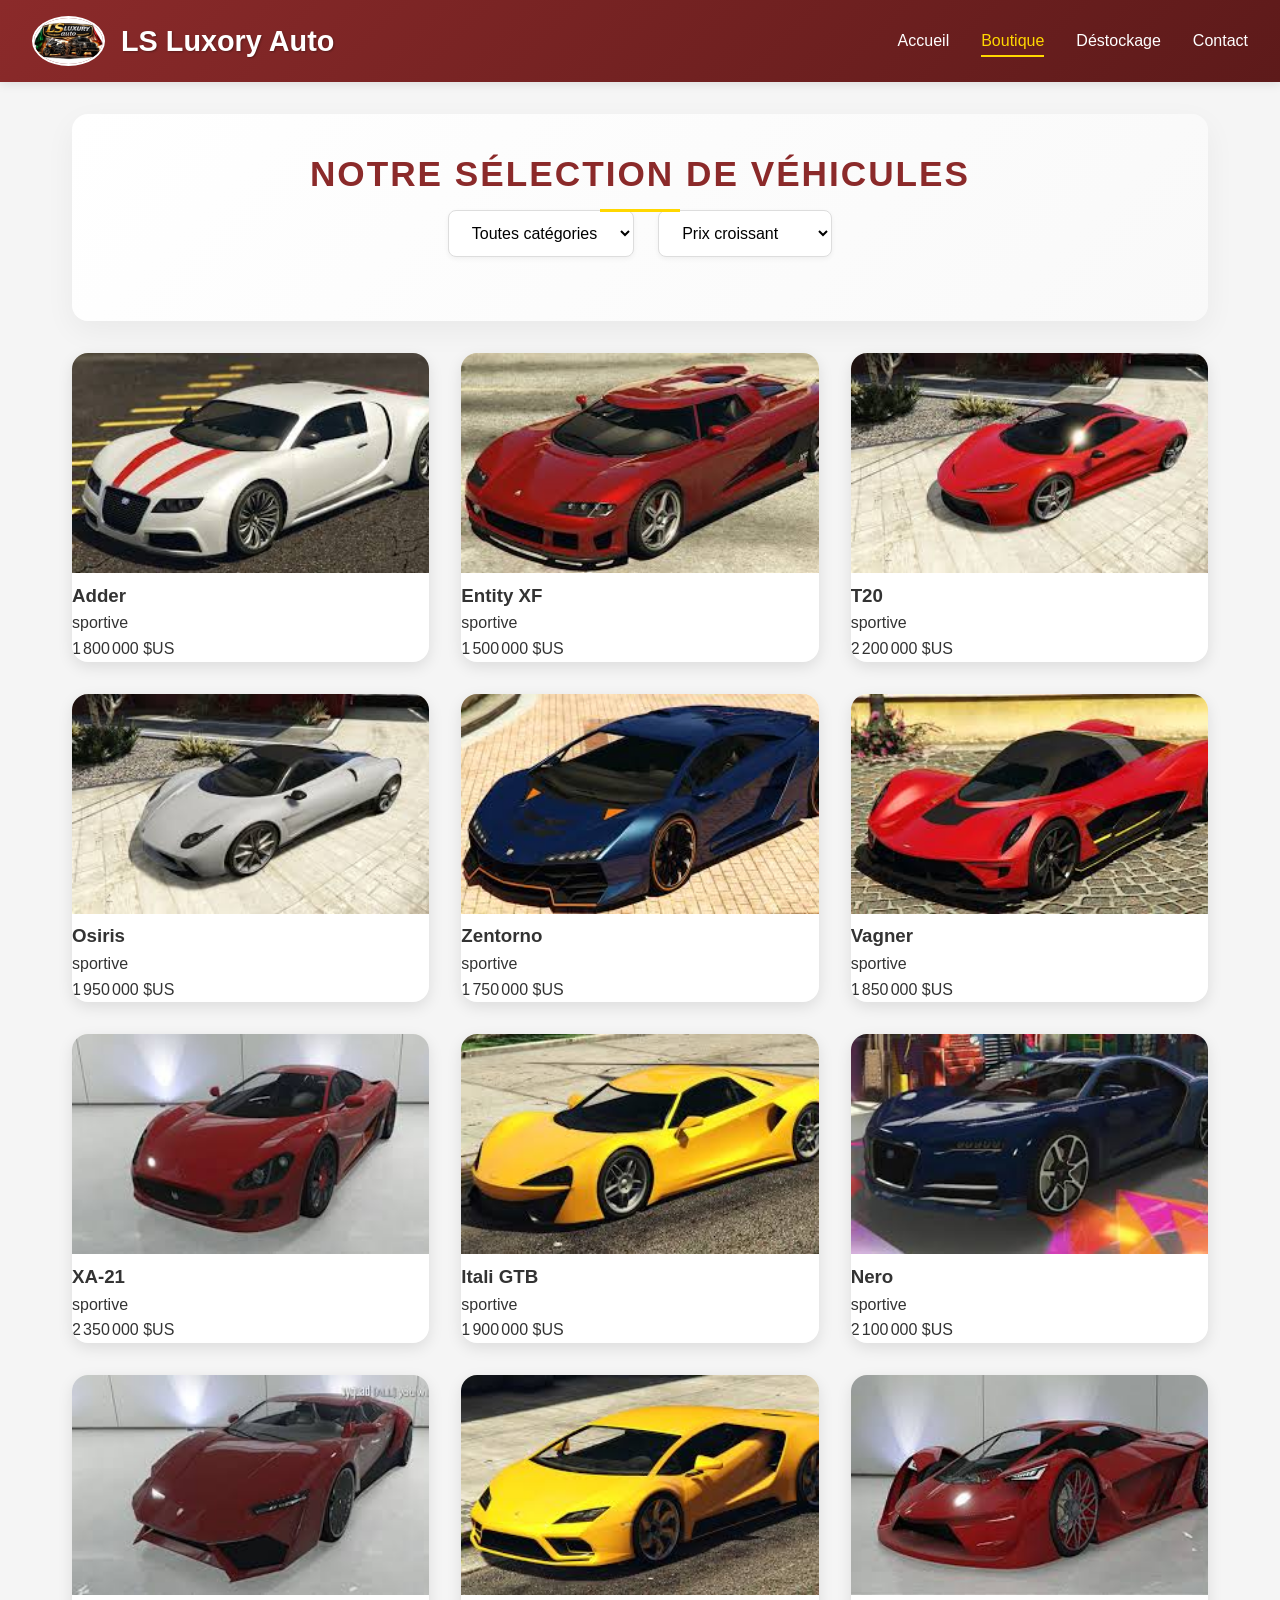
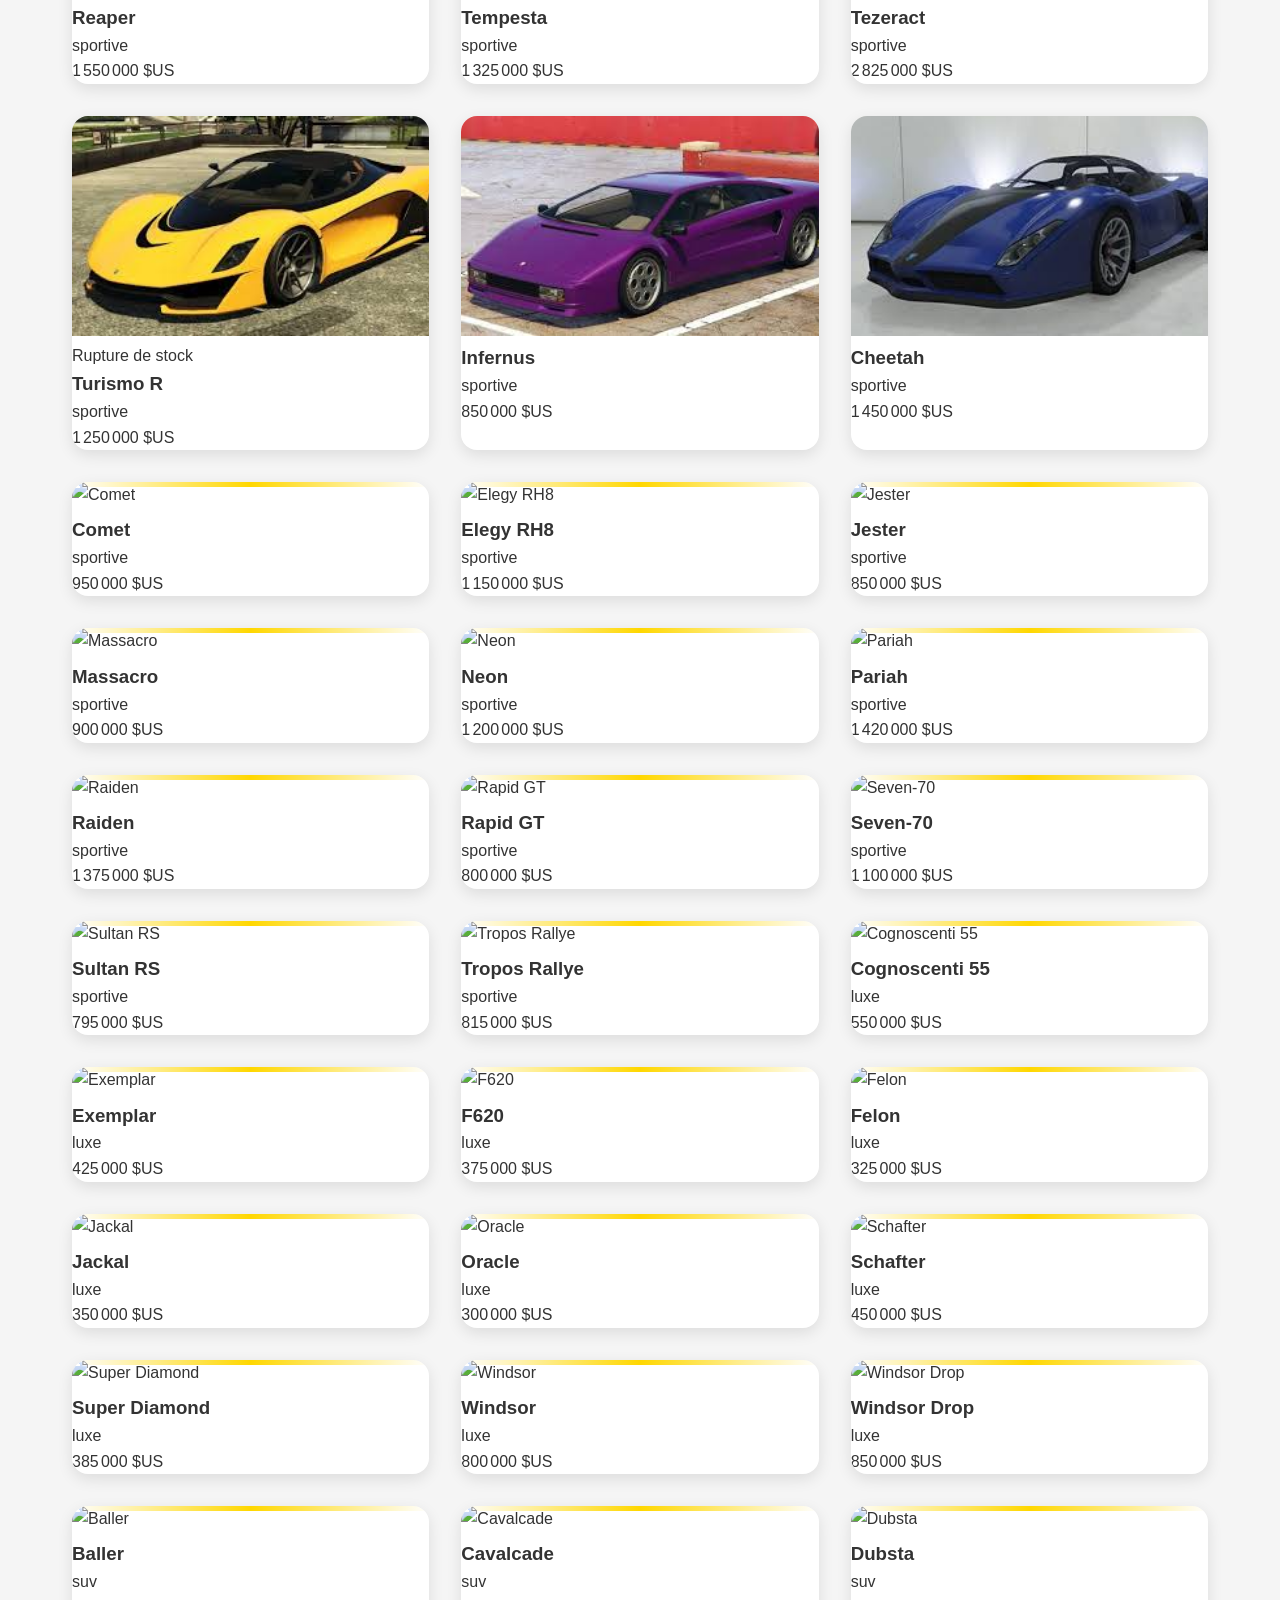
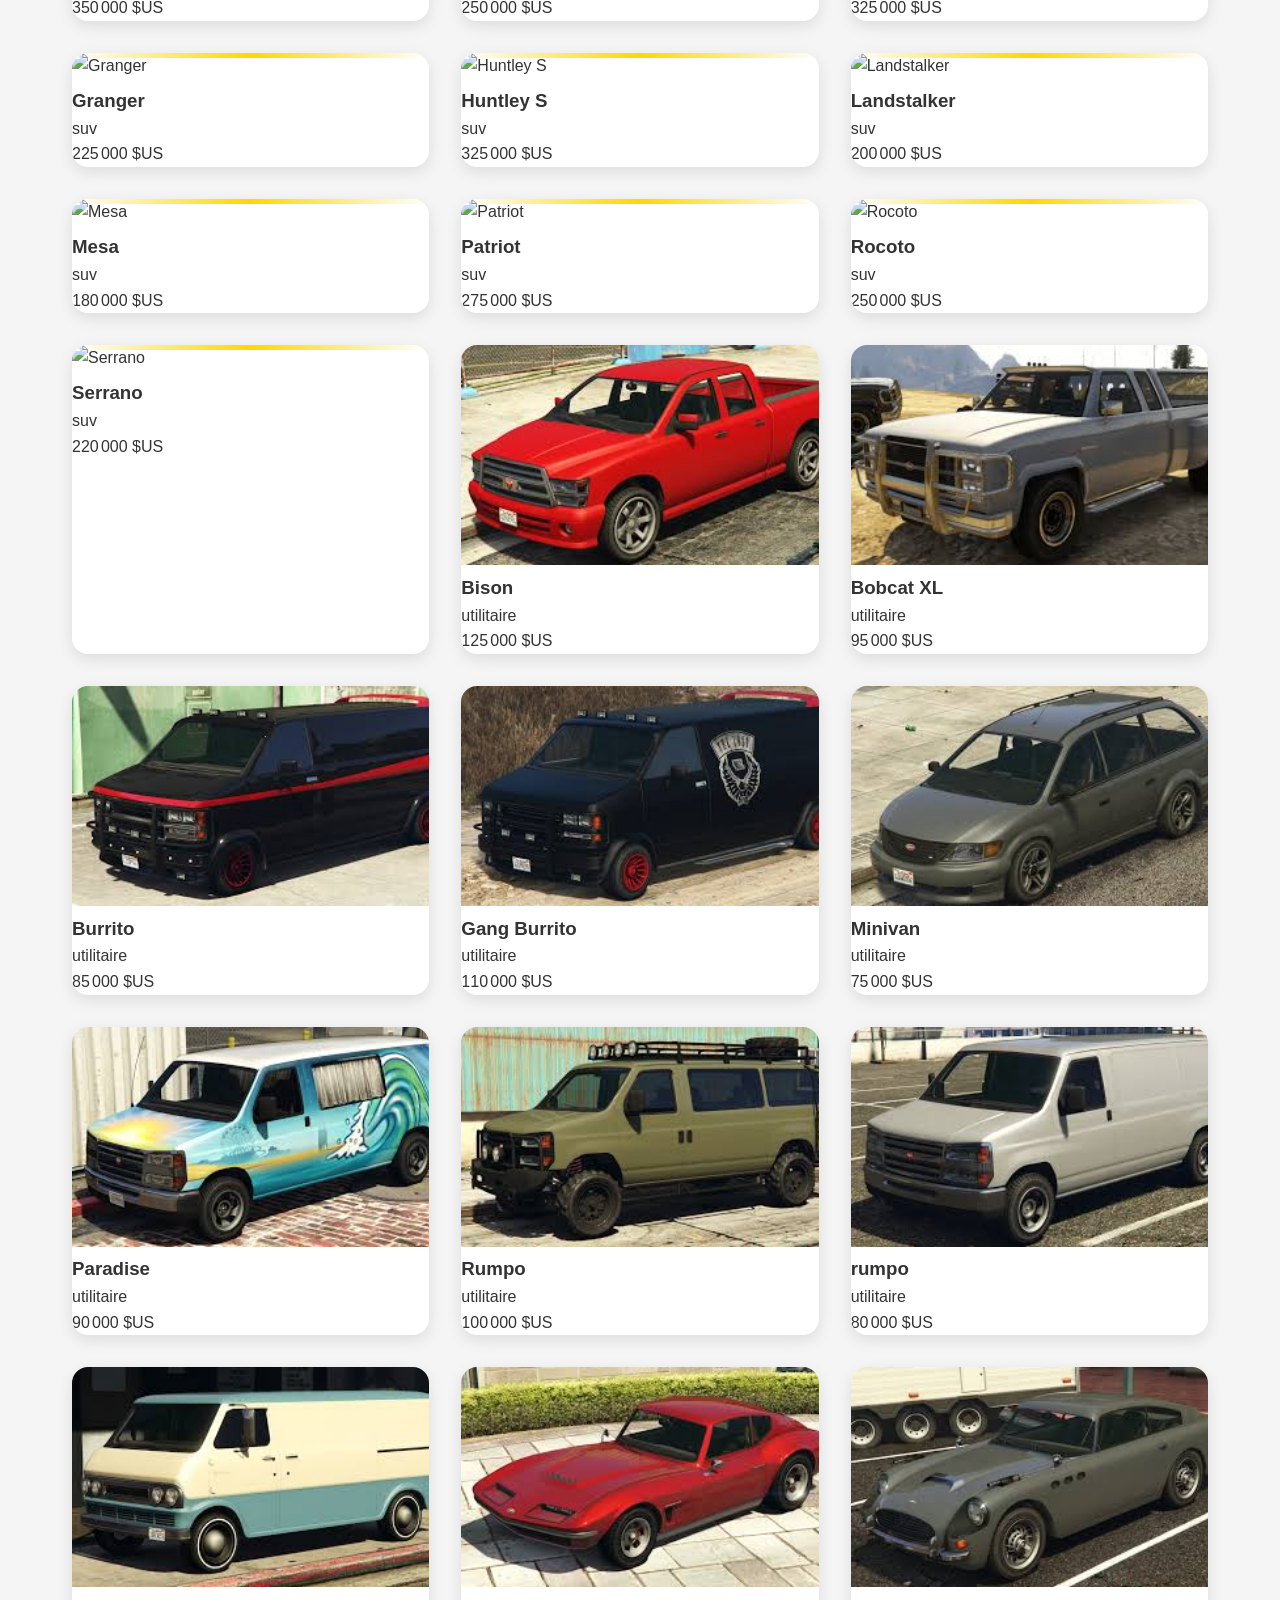
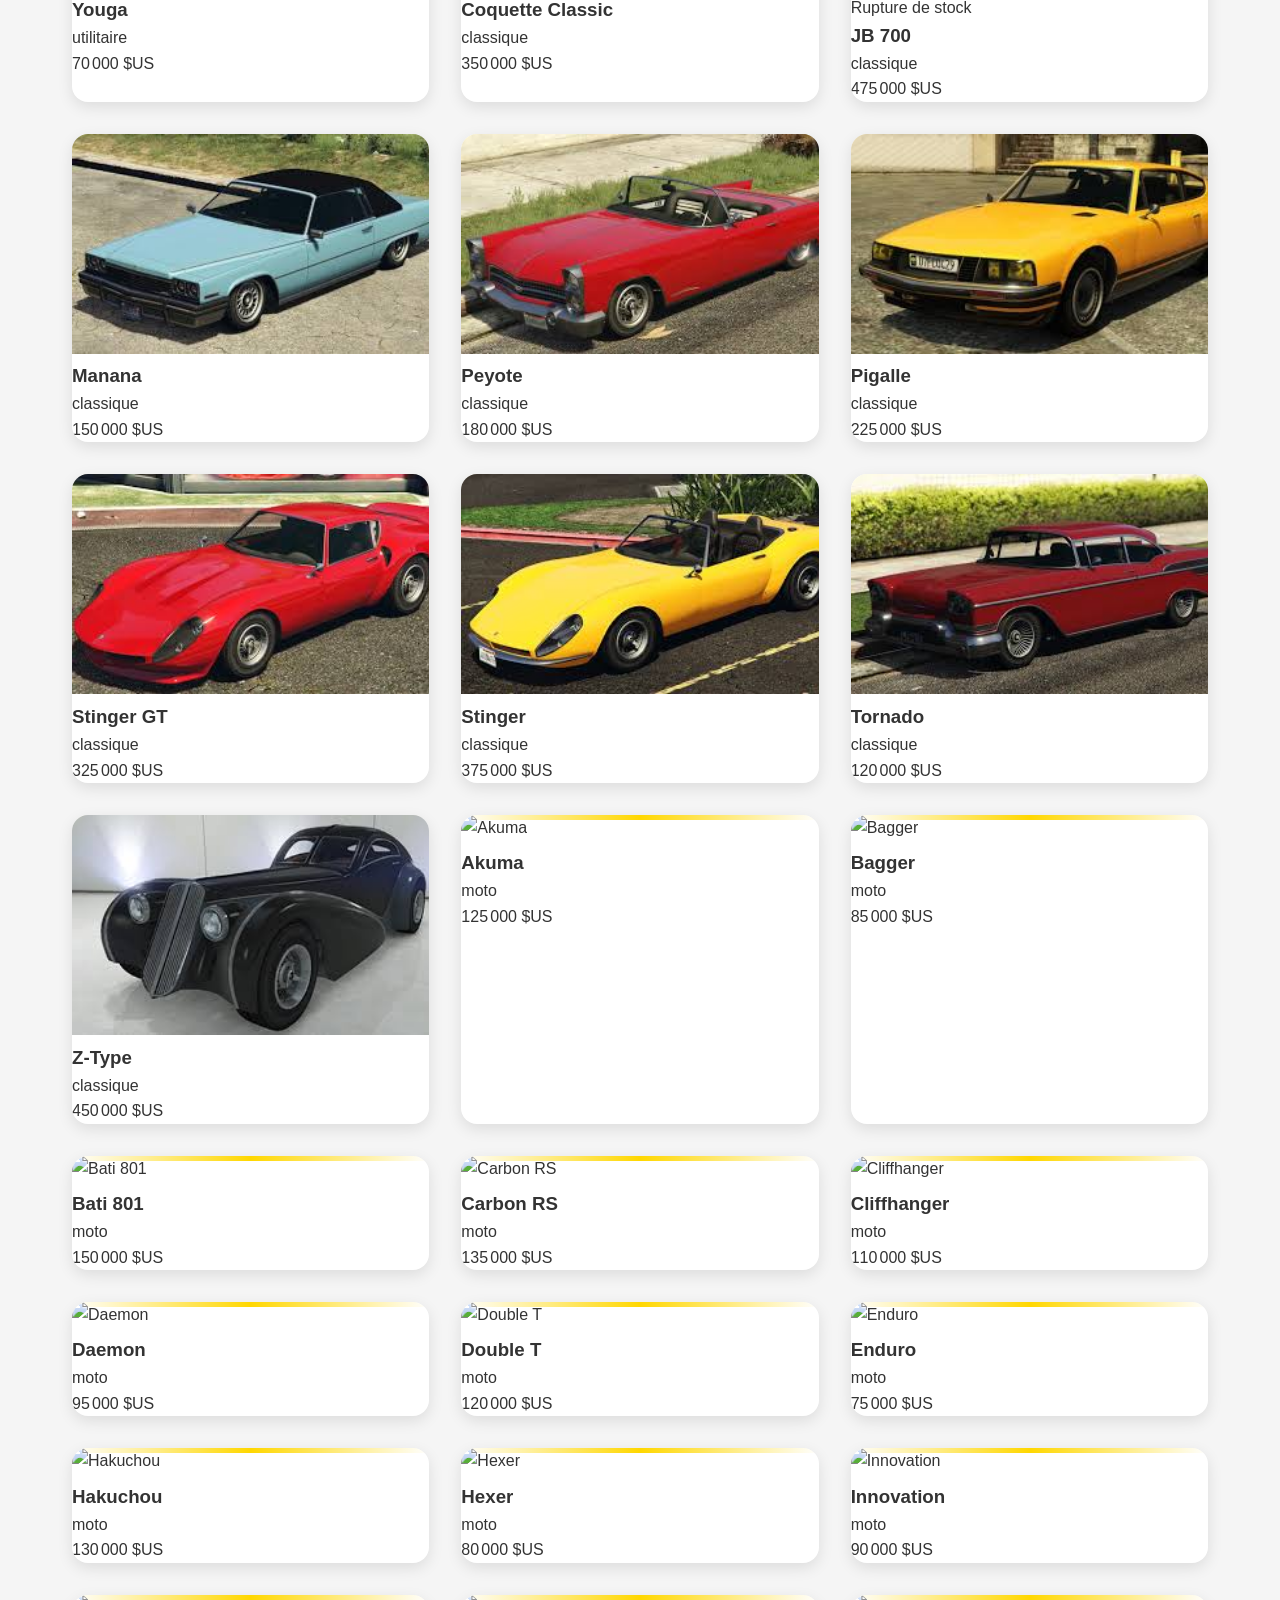
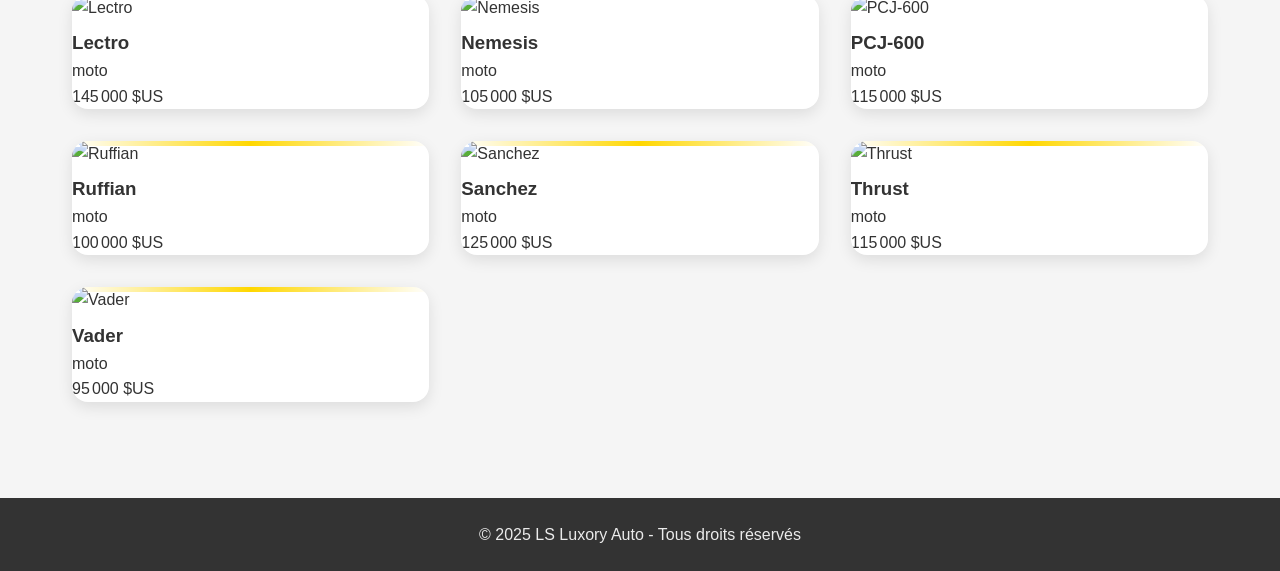
==== boutique.html @ 66f3e0be "Add files via upload" ====
<!DOCTYPE html>
<html lang="fr">
<head>
    <meta charset="UTF-8">
    <meta name="viewport" content="width=device-width, initial-scale=1.0">
    <title>Boutique - LS Luxory Auto</title>
    <link rel="stylesheet" href="css/style.css">
    <link rel="stylesheet" href="https://cdnjs.cloudflare.com/ajax/libs/font-awesome/6.4.0/css/all.min.css">
</head>
<body>
    <header>
        <div class="logo">
            <img src="image/logo.png" alt="LS Luxory Auto">
            <h1>LS Luxory Auto</h1>
        </div>
        <nav>
            <ul>
                <li><a href="index.html">Accueil</a></li>
                <li><a href="boutique.html" class="active">Boutique</a></li>
                <li><a href="destockage.html">Déstockage</a></li>
                <li><a href="#">Contact</a></li>
            </ul>
        </nav>
    </header>

    <main>
        <section class="boutique-header">
            <h2>Notre sélection de véhicules</h2>
            <div class="filtres">
                <select id="categorie">
                    <option value="all">Toutes catégories</option>
                    <option value="sportive">Sportives</option>
                    <option value="luxe">Luxe</option>
                    <option value="utilitaire">Utilitaires</option>
                    <option value="classique">Classiques</option>
                </select>
                <select id="tri">
                    <option value="prix-asc">Prix croissant</option>
                    <option value="prix-desc">Prix décroissant</option>
                    <option value="nom-asc">Nom A-Z</option>
                    <option value="nom-desc">Nom Z-A</option>
                </select>
            </div>
        </section>

        <section class="voitures" id="voitures">
            <!-- Voitures générées dynamiquement via JavaScript -->
        </section>
    </main>

    <footer>
        <p>&copy; 2025 LS Luxory Auto - Tous droits réservés</p>
    </footer>

    <script src="js/script.js"></script>
</body>
</html>
---- css/style.css ----
/* Reset & Base Styles */
* {
    margin: 0;
    padding: 0;
    box-sizing: border-box;
    font-family: 'Arial', sans-serif;
}

body {
    background-color: #f5f5f5;
    color: #333;
    line-height: 1.6;
}

/* Header Styles */
header {
    background: linear-gradient(135deg, #8B2A2A 0%, #5D1A1A 100%);
    color: white;
    padding: 1rem 2rem;
    display: flex;
    justify-content: space-between;
    align-items: center;
    box-shadow: 0 2px 10px rgba(0,0,0,0.1);
    position: sticky;
    top: 0;
    z-index: 100;
}

.logo {
    display: flex;
    align-items: center;
    gap: 1rem;
}

.logo img {
    height: 50px;
    border-radius: 50%;
    border: 2px solid white;
    transition: transform 0.3s;
}

.logo img:hover {
    transform: rotate(10deg);
}

.logo h1 {
    font-size: 1.8rem;
    font-weight: 700;
    text-shadow: 1px 1px 2px rgba(0,0,0,0.3);
}

nav ul {
    display: flex;
    list-style: none;
    gap: 2rem;
}

nav a {
    color: white;
    text-decoration: none;
    font-weight: 500;
    position: relative;
    transition: all 0.3s;
    padding: 0.5rem 0;
}

nav a:hover, nav a.active {
    color: #ffd700;
}

nav a::after {
    content: '';
    position: absolute;
    bottom: 0;
    left: 0;
    width: 0;
    height: 2px;
    background-color: #ffd700;
    transition: width 0.3s;
}

nav a:hover::after, nav a.active::after {
    width: 100%;
}

/* Main Content */
main {
    padding: 2rem;
    max-width: 1200px;
    margin: 0 auto;
}

/* Hero Section */
.hero {
    text-align: center;
    margin-bottom: 2rem;
    padding: 2rem;
    background: linear-gradient(135deg, #ffffff 0%, #f0f0f0 100%);
    border-radius: 16px;
    box-shadow: 0 10px 30px rgba(0,0,0,0.1);
    position: relative;
    overflow: hidden;
    margin-top: -2rem;
    z-index: 1;
}

.hero::before {
    content: '';
    position: absolute;
    top: 0;
    left: 0;
    right: 0;
    height: 10px;
    background: linear-gradient(90deg, transparent, rgba(139,42,42,0.2), transparent);
}

.hero h2 {
    font-size: 2.5rem;
    margin-bottom: 1rem;
    color: #8B2A2A;
    font-weight: 800;
    text-transform: uppercase;
    letter-spacing: 2px;
    position: relative;
    display: inline-block;
}

.hero h2::after {
    content: '';
    position: absolute;
    bottom: -10px;
    left: 50%;
    transform: translateX(-50%);
    width: 80%;
    height: 3px;
    background: linear-gradient(90deg, transparent, #ffd700, transparent);
}

.hero p {
    font-size: 1.2rem;
    color: #555;
    max-width: 800px;
    margin: 0 auto 1.5rem;
    line-height: 1.8;
}

/* Marques Section */
.marques {
    margin-bottom: 2rem;
    background: white;
    padding: 2rem;
    border-radius: 16px;
    box-shadow: 0 10px 30px rgba(0,0,0,0.05);
}

.marques h3 {
    font-size: 1.8rem;
    margin-bottom: 1.5rem;
    color: #8B2A2A;
    text-align: center;
    position: relative;
    display: inline-block;
}

.marques h3::after {
    content: '';
    position: absolute;
    bottom: -10px;
    left: 50%;
    transform: translateX(-50%);
    width: 60px;
    height: 3px;
    background: #ffd700;
}

.marques-logos {
    display: flex;
    justify-content: center;
    flex-wrap: wrap;
    gap: 2rem;
    padding: 1rem;
}

.marque {
    opacity: 0.7;
    transition: all 0.3s;
}

.marque:hover {
    opacity: 1;
    transform: translateY(-5px);
}

.marque img {
    height: 60px;
    filter: grayscale(100%);
    transition: all 0.3s;
}

.marque:hover img {
    filter: grayscale(0%);
    transform: scale(1.1);
}

/* Localisation Section */
.localisation {
    background: white;
    padding: 2rem;
    border-radius: 16px;
    box-shadow: 0 10px 30px rgba(0,0,0,0.05);
    margin-top: 2rem;
}

.localisation h3 {
    font-size: 1.8rem;
    margin-bottom: 1.5rem;
    color: #8B2A2A;
    text-align: center;
    position: relative;
    display: inline-block;
}

.localisation h3::after {
    content: '';
    position: absolute;
    bottom: -10px;
    left: 50%;
    transform: translateX(-50%);
    width: 60px;
    height: 3px;
    background: #ffd700;
}

.localisation-content {
    display: flex;
    gap: 2rem;
    flex-wrap: wrap;
    align-items: center;
}

.map {
    flex: 1;
    min-width: 300px;
}

.map img {
    width: 100%;
    border-radius: 12px;
    box-shadow: 0 5px 15px rgba(0,0,0,0.1);
    transition: transform 0.3s;
}

.map img:hover {
    transform: scale(1.02);
}

.infos {
    flex: 1;
    min-width: 300px;
}

.infos p {
    margin-bottom: 1rem;
    display: flex;
    align-items: center;
    gap: 0.8rem;
    font-size: 1.1rem;
}

.infos i {
    color: #8B2A2A;
    font-size: 1.3rem;
}

/* Boutique & Déstockage Styles */
.boutique-header, .destockage-header {
    text-align: center;
    margin-bottom: 2rem;
    padding: 2rem 0;
    background: linear-gradient(135deg, #ffffff 0%, #f9f9f9 100%);
    border-radius: 16px;
    box-shadow: 0 10px 30px rgba(0,0,0,0.05);
}

.boutique-header h2, .destockage-header h2 {
    font-size: 2.2rem;
    color: #8B2A2A;
    margin-bottom: 0.5rem;
    font-weight: 800;
    text-transform: uppercase;
    letter-spacing: 2px;
    position: relative;
    display: inline-block;
}

.boutique-header h2::after, .destockage-header h2::after {
    content: '';
    position: absolute;
    bottom: -10px;
    left: 50%;
    transform: translateX(-50%);
    width: 80px;
    height: 3px;
    background: #ffd700;
}

.filtres {
    display: flex;
    justify-content: center;
    gap: 1.5rem;
    margin-bottom: 2rem;
    flex-wrap: wrap;
}

.filtres select {
    padding: 0.8rem 1.2rem;
    border-radius: 8px;
    border: 1px solid #ddd;
    background-color: white;
    font-size: 1rem;
    transition: all 0.3s;
    box-shadow: 0 2px 5px rgba(0,0,0,0.05);
}

.filtres select:focus {
    outline: none;
    border-color: #8B2A2A;
    box-shadow: 0 0 0 3px rgba(139,42,42,0.2);
}

.voitures {
    display: grid;
    grid-template-columns: repeat(auto-fill, minmax(350px, 1fr));
    gap: 2rem;
    margin-bottom: 2rem;
}

.voiture-card {
    background-color: white;
    border-radius: 16px;
    overflow: hidden;
    box-shadow: 0 5px 15px rgba(0,0,0,0.1);
    transition: all 0.3s;
    position: relative;
    height: 100%;
    display: flex;
    flex-direction: column;
}

.voiture-card:hover {
    transform: translateY(-10px);
    box-shadow: 0 15px 30px rgba(0,0,0,0.2);
}

.voiture-card::before {
    content: '';
    position: absolute;
    top: 0;
    left: 0;
    width: 100%;
    height: 5px;
    background: linear-gradient(90deg, transparent, #ffd700, transparent);
}

.voiture-image {
    position: relative;
    height: 220px;
    overflow: hidden;
}

.voiture-image img {
    width: 100%;
    height: 100%;
    object-fit: cover;
    transition: transform 0.5s;
}

.voiture-card:hover .voiture-image img {
    transform: scale(1.05);
}

.voiture-info {
    padding: 1.5rem;
    flex-grow: 1;
    display: flex;
    flex-direction: column;
}

.voiture-info h3 {
    font-size: 1.3rem;
    margin-bottom: 0.8rem;
    color: #333;
    font-weight: 700;
}

.voiture-info .categorie {
    font-size: 0.9rem;
    color: #8B2A2A;
    margin-bottom: 0.5rem;
    font-weight: 600;
    text-transform: uppercase;
    letter-spacing: 1px;
}

.voiture-info .prix-normal {
    font-weight: bold;
    color: #8B2A2A;
    margin-bottom: 0.5rem;
    font-size: 1.2rem;
}

.voiture-info .reduction {
    text-decoration: line-through;
    color: #999;
    font-size: 0.9rem;
    margin-bottom: 0.5rem;
}

.voiture-info .nouveau-prix {
    font-weight: bold;
    color: #e74c3c;
    font-size: 1.3rem;
    margin-bottom: 0.5rem;
}

.voiture-info .rupture {
    color: #e74c3c;
    font-weight: bold;
    margin-top: 0.5rem;
    text-align: center;
    padding: 0.5rem;
    background-color: rgba(231,76,60,0.1);
    border-radius: 8px;
}

.voiture-info .en-stock {
    color: #2ecc71;
    font-weight: bold;
    margin-top: 0.5rem;
    text-align: center;
    padding: 0.5rem;
    background-color: rgba(46,204,113,0.1);
    border-radius: 8px;
}

/* Bouton d'achat */
.acheter-btn {
    background-color: #8B2A2A;
    color: white;
    border: none;
    padding: 0.8rem 1.5rem;
    border-radius: 8px;
    cursor: pointer;
    font-weight: bold;
    text-transform: uppercase;
    letter-spacing: 1px;
    transition: all 0.3s;
    margin-top: auto;
    align-self: flex-end;
}

.acheter-btn:hover {
    background-color: #5D1A1A;
    transform: translateY(-2px);
    box-shadow: 0 5px 15px rgba(139,42,42,0.3);
}

/* Footer */
footer {
    text-align: center;
    padding: 1.5rem;
    background-color: #333;
    color: white;
    margin-top: 2rem;
    font-size: 1rem;
}

footer p {
    margin: 0;
    opacity: 0.9;
}

/* Animations */
@keyframes fadeIn {
    from { opacity: 0; transform: translateY(20px); }
    to { opacity: 1; transform: translateY(0); }
}

.voiture-card {
    animation: fadeIn 0.5s ease-out forwards;
    opacity: 0;
}

.voiture-card:nth-child(1) { animation-delay: 0.1s; }
.voiture-card:nth-child(2) { animation-delay: 0.2s; }
.voiture-card:nth-child(3) { animation-delay: 0.3s; }
.voiture-card:nth-child(4) { animation-delay: 0.4s; }
.voiture-card:nth-child(5) { animation-delay: 0.5s; }
.voiture-card:nth-child(6) { animation-delay: 0.6s; }

/* Responsive Design */
@media (max-width: 768px) {
    .hero h2 {
        font-size: 2rem;
    }

    .hero p {
        font-size: 1rem;
    }

    .marques-logos {
        justify-content: center;
    }

    .localisation-content {
        flex-direction: column;
    }

    .filtres {
        flex-direction: column;
        align-items: center;
    }

    .filtres select {
        width: 100%;
        max-width: 300px;
    }
}

@media (max-width: 480px) {
    .voitures {
        grid-template-columns: 1fr;
    }

    .logo h1 {
        font-size: 1.5rem;
    }

    .hero h2 {
        font-size: 1.8rem;
    }
}
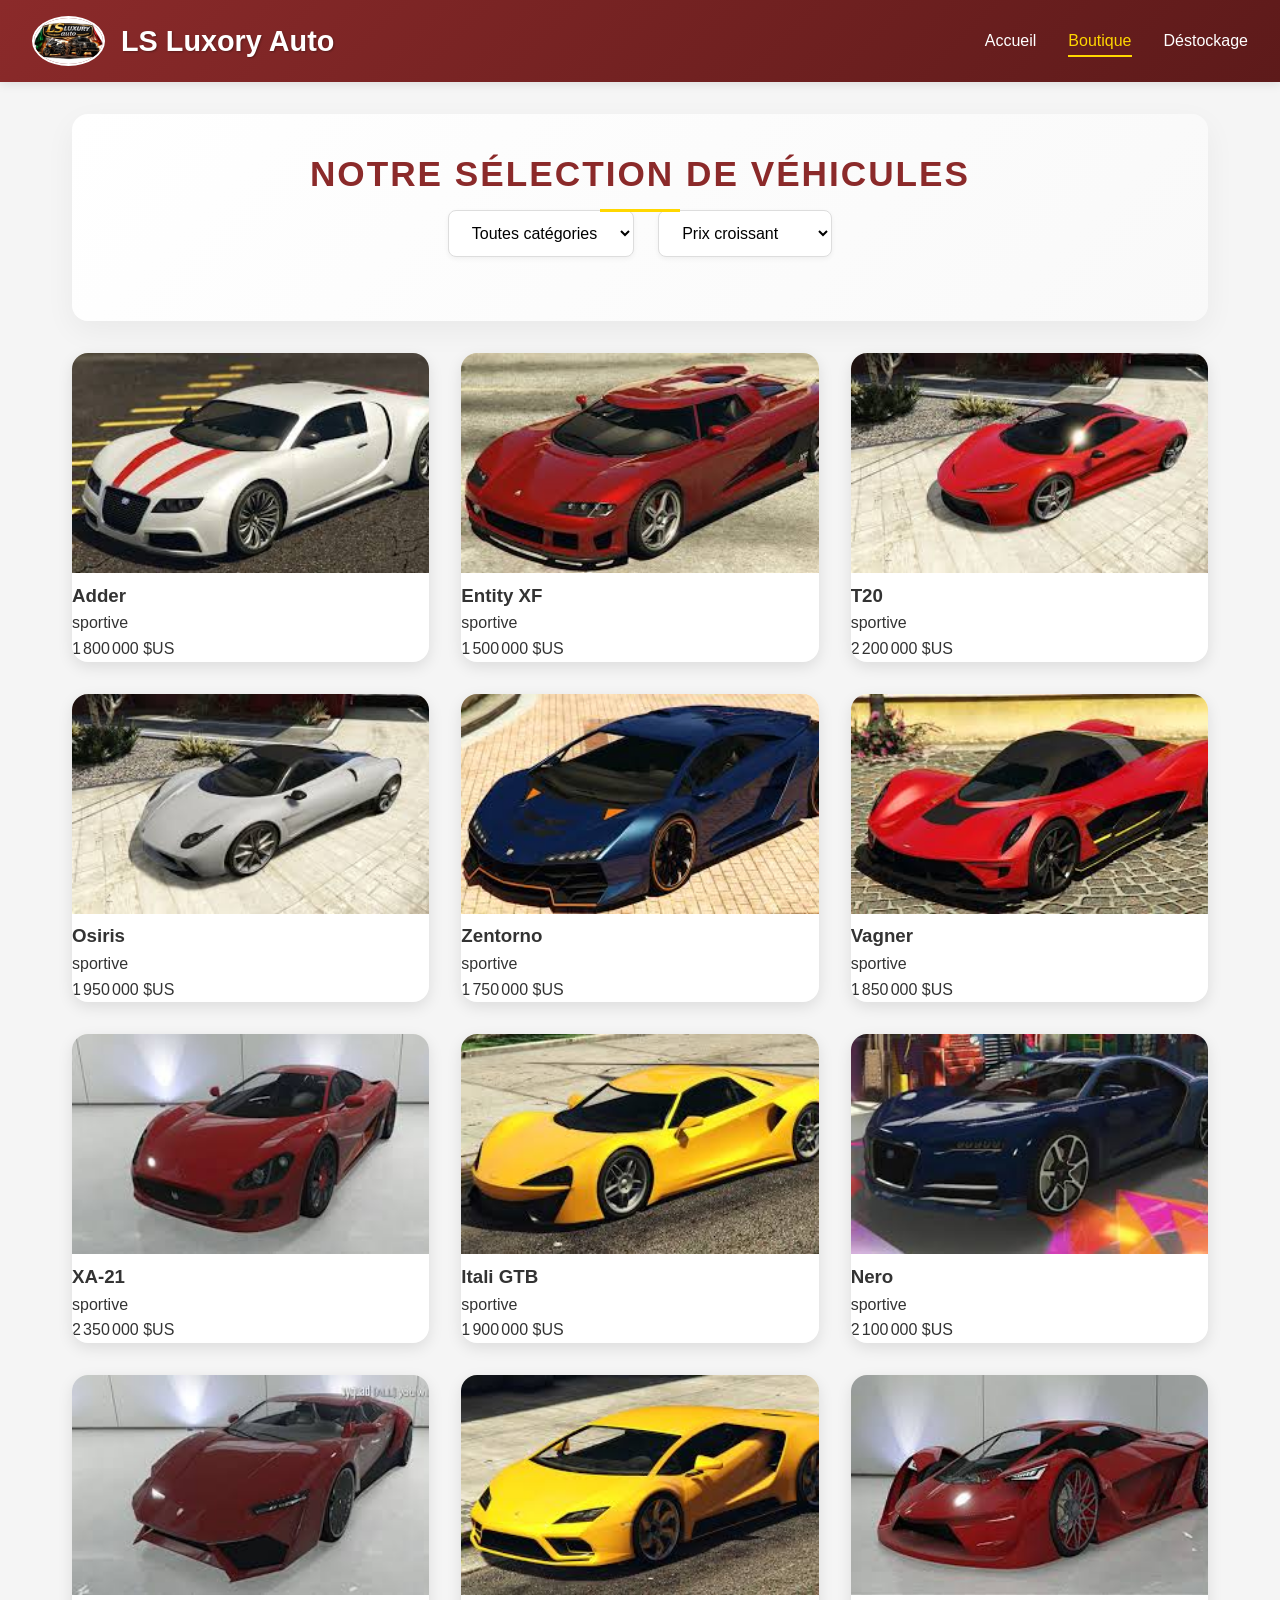
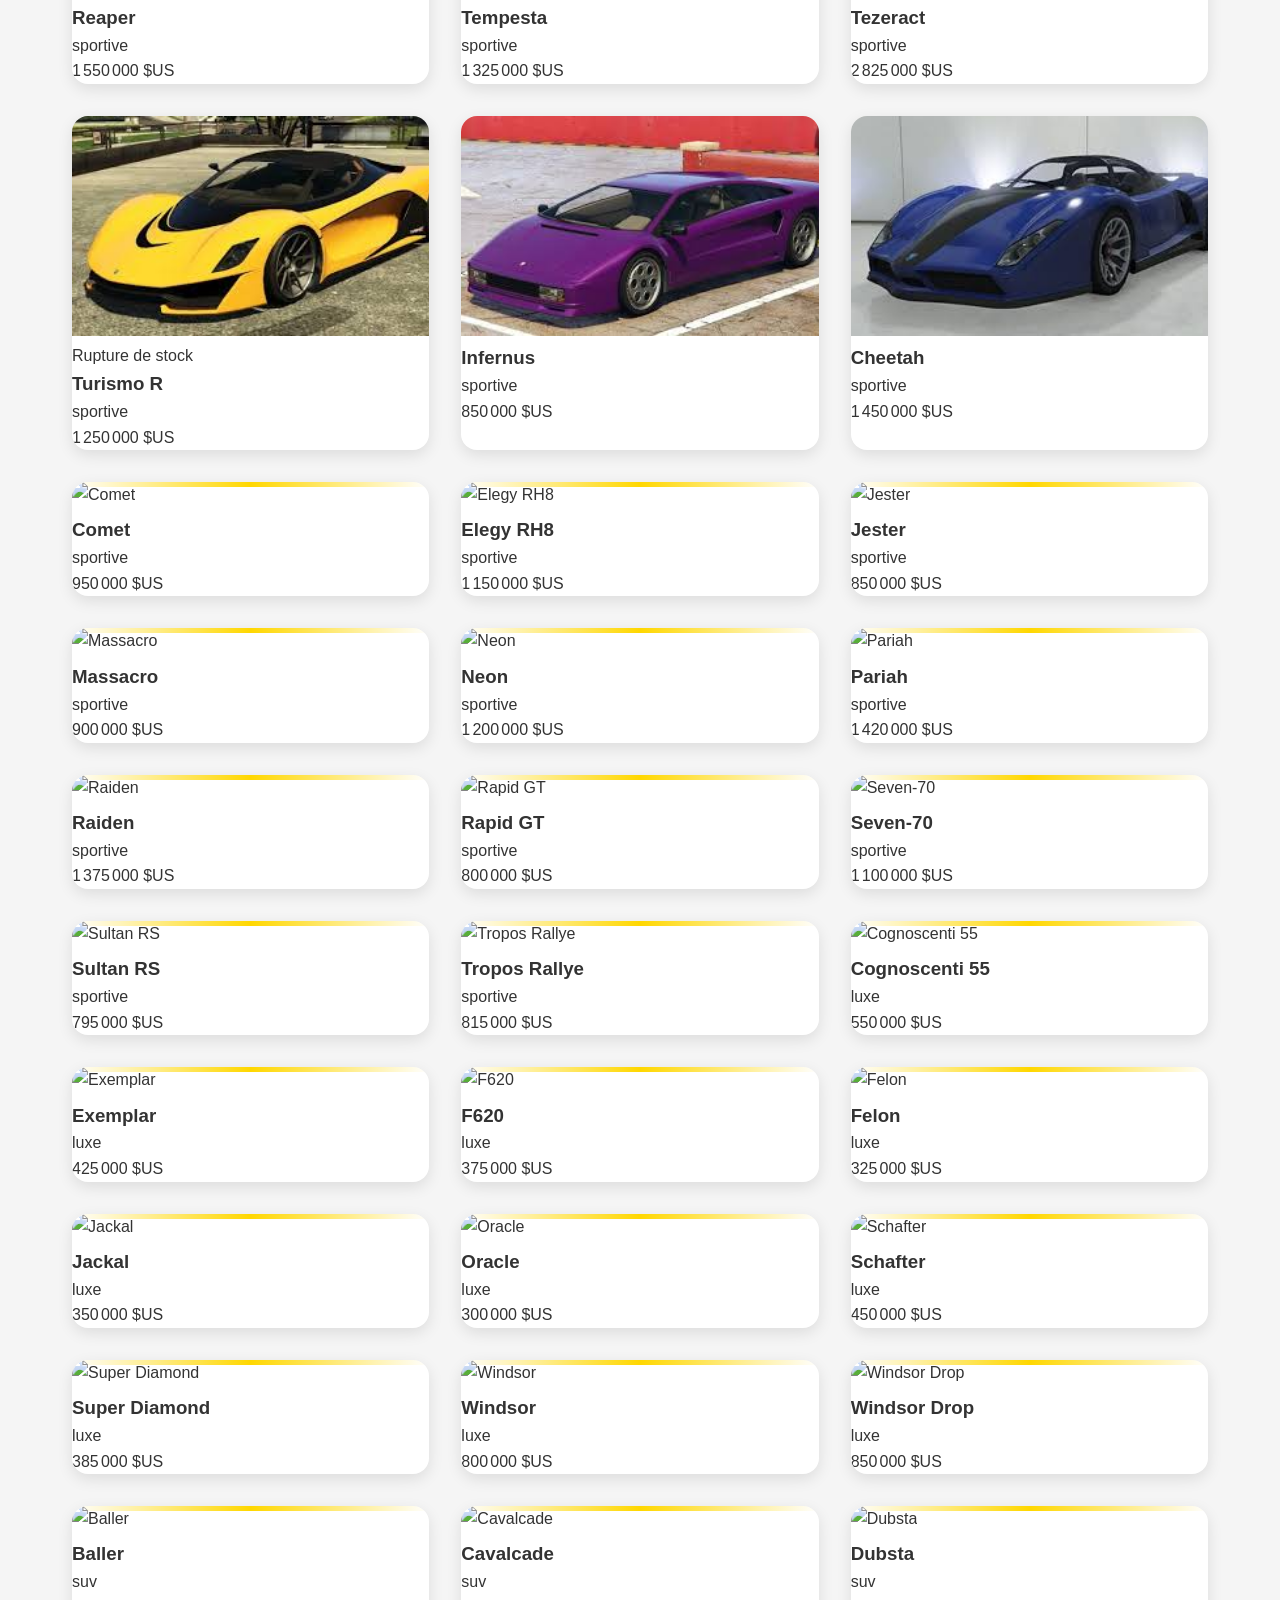
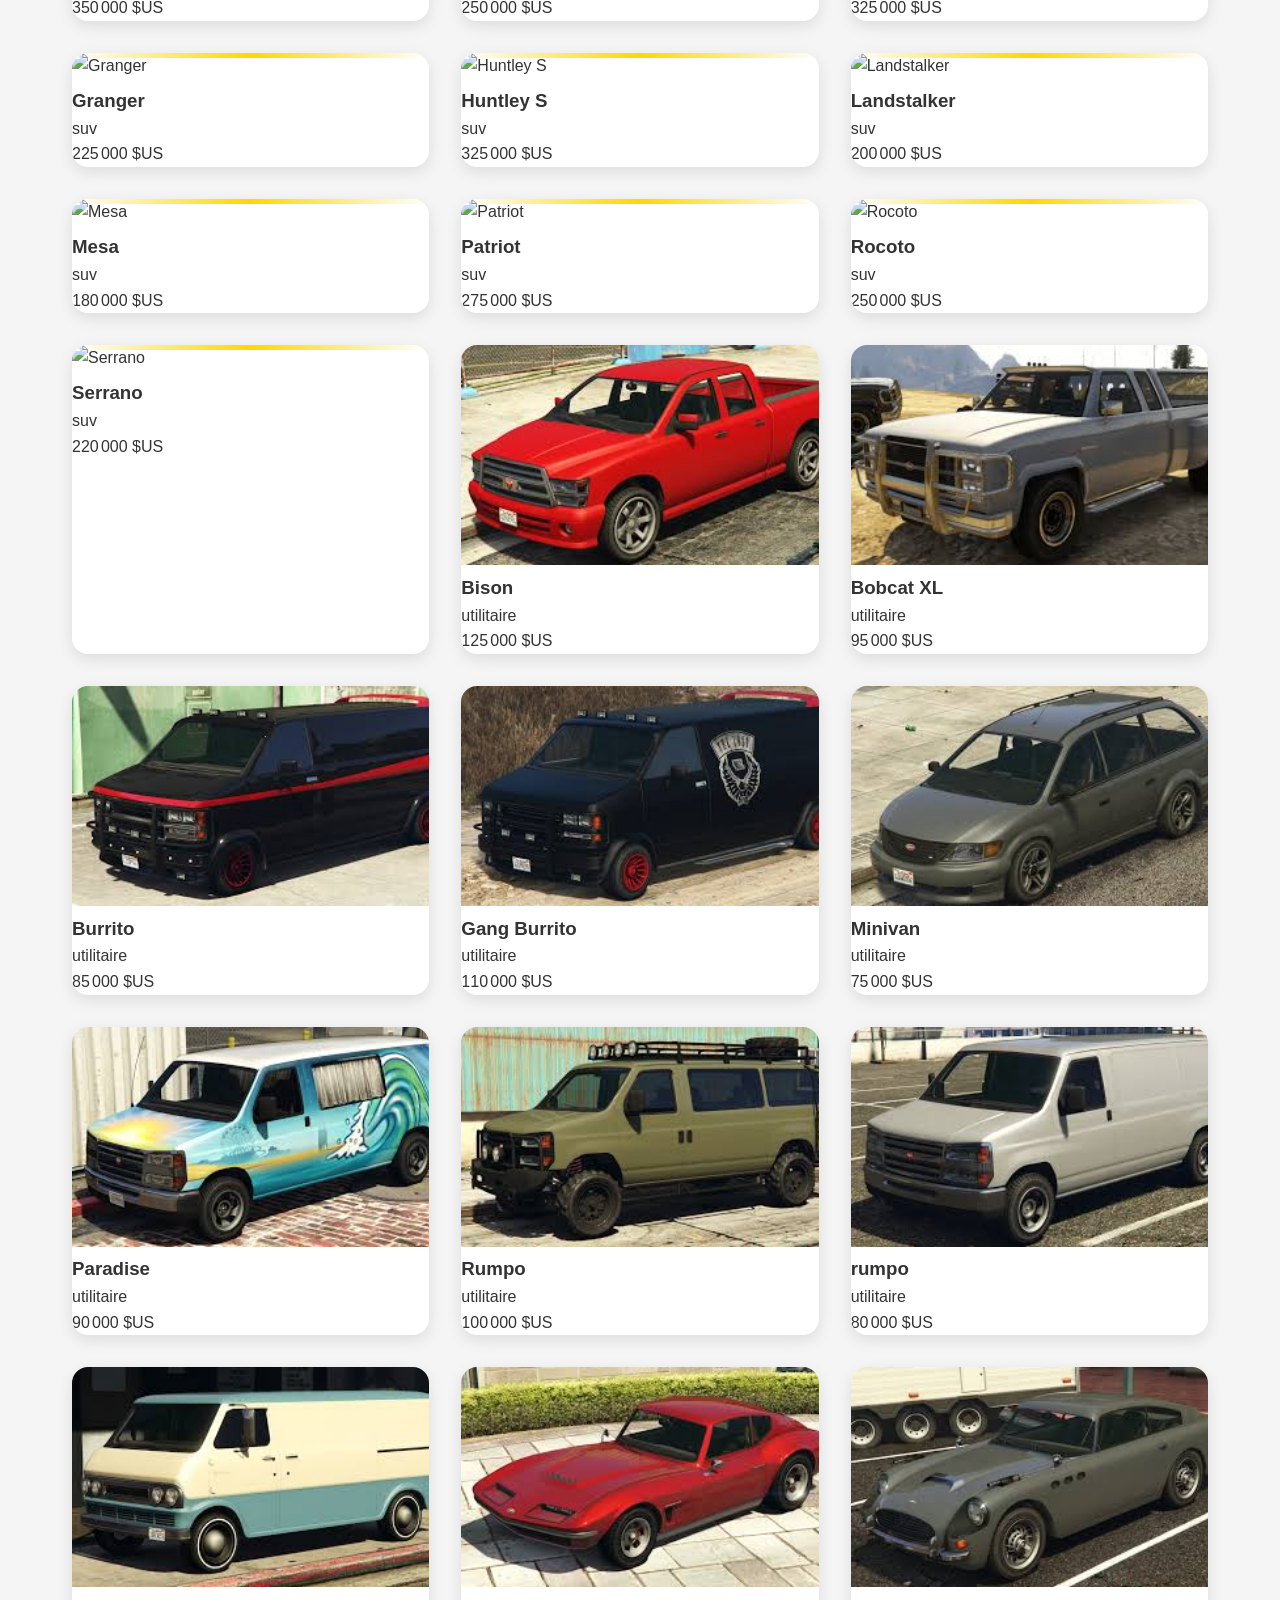
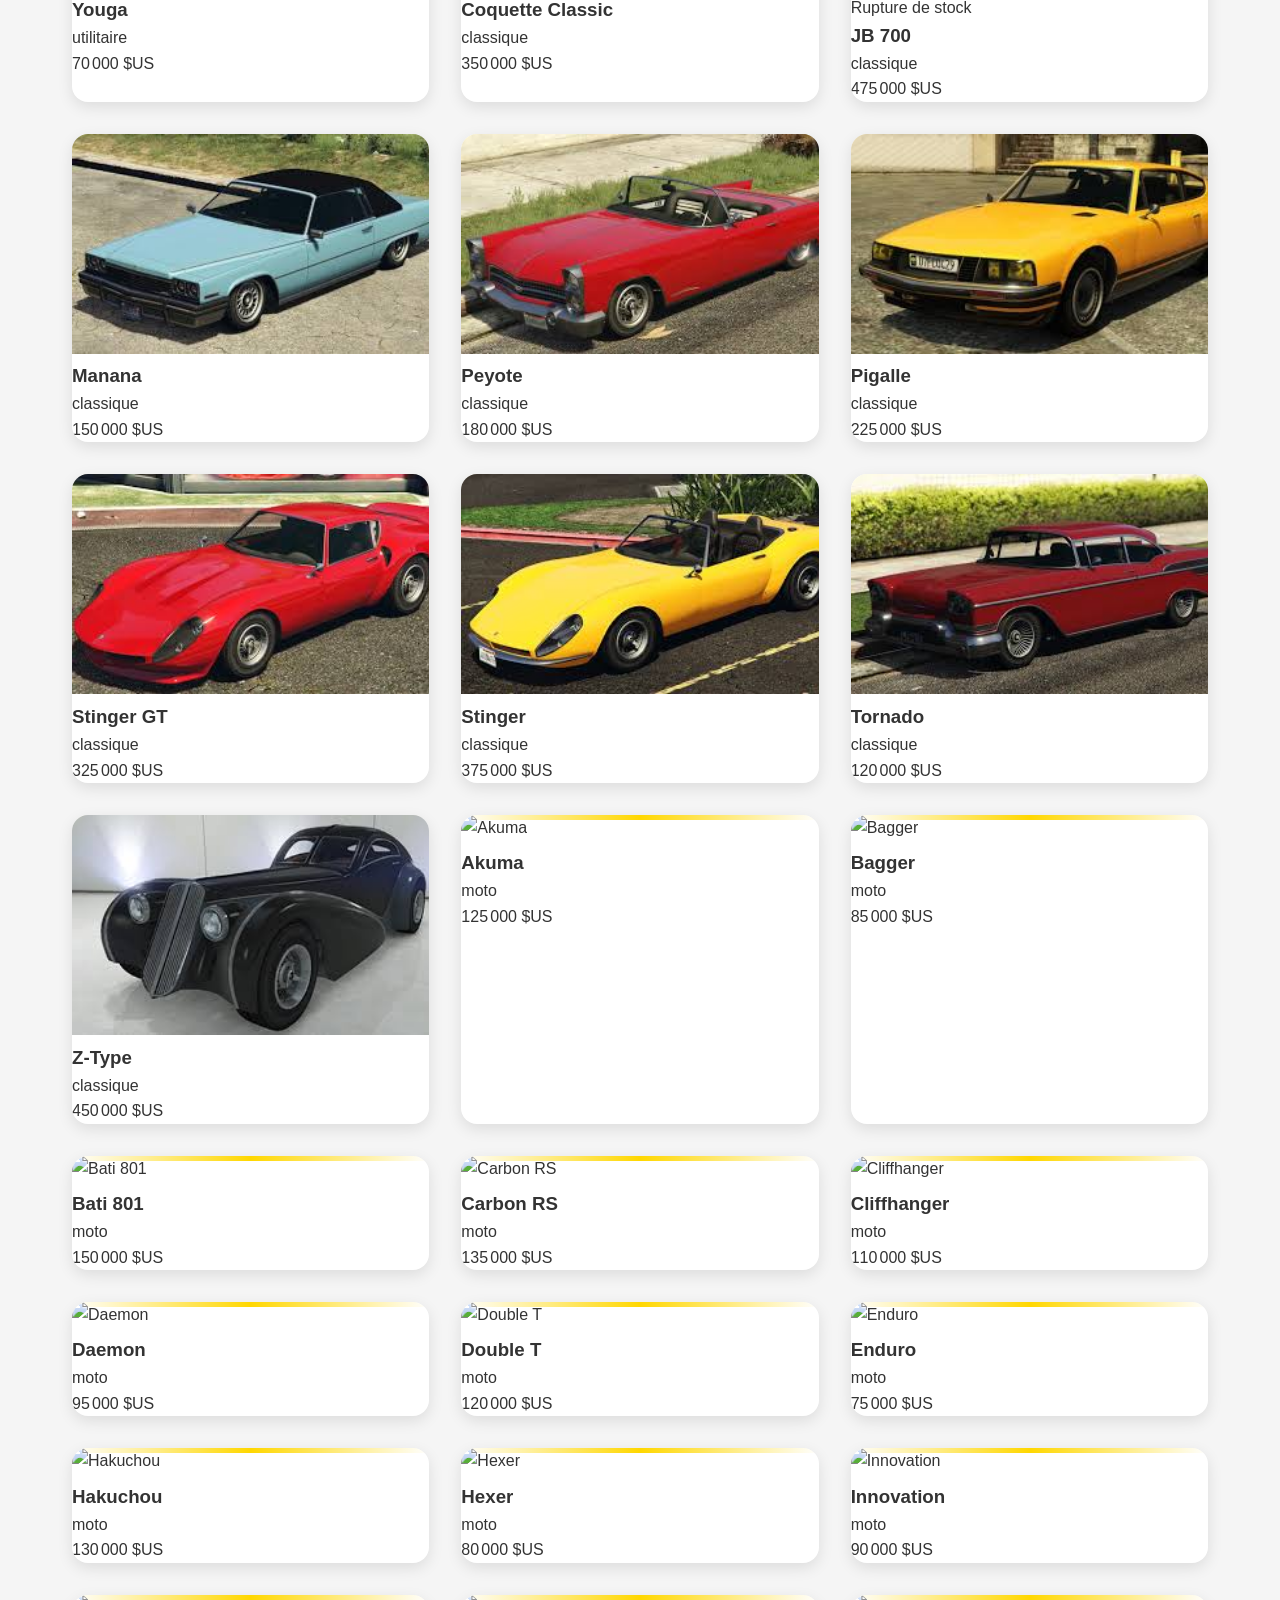
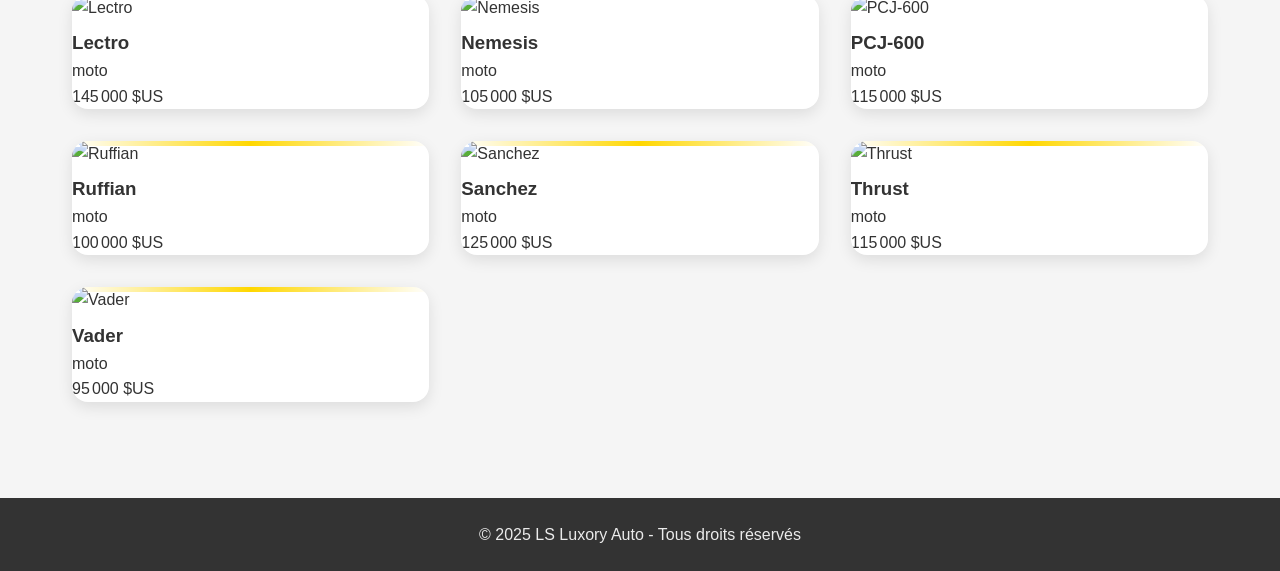
==== commit 360c468e: "Update boutique.html" ====
--- a/boutique.html
+++ b/boutique.html
@@ -18,7 +18,6 @@
                 <li><a href="index.html">Accueil</a></li>
                 <li><a href="boutique.html" class="active">Boutique</a></li>
                 <li><a href="destockage.html">Déstockage</a></li>
-                <li><a href="#">Contact</a></li>
             </ul>
         </nav>
     </header>
